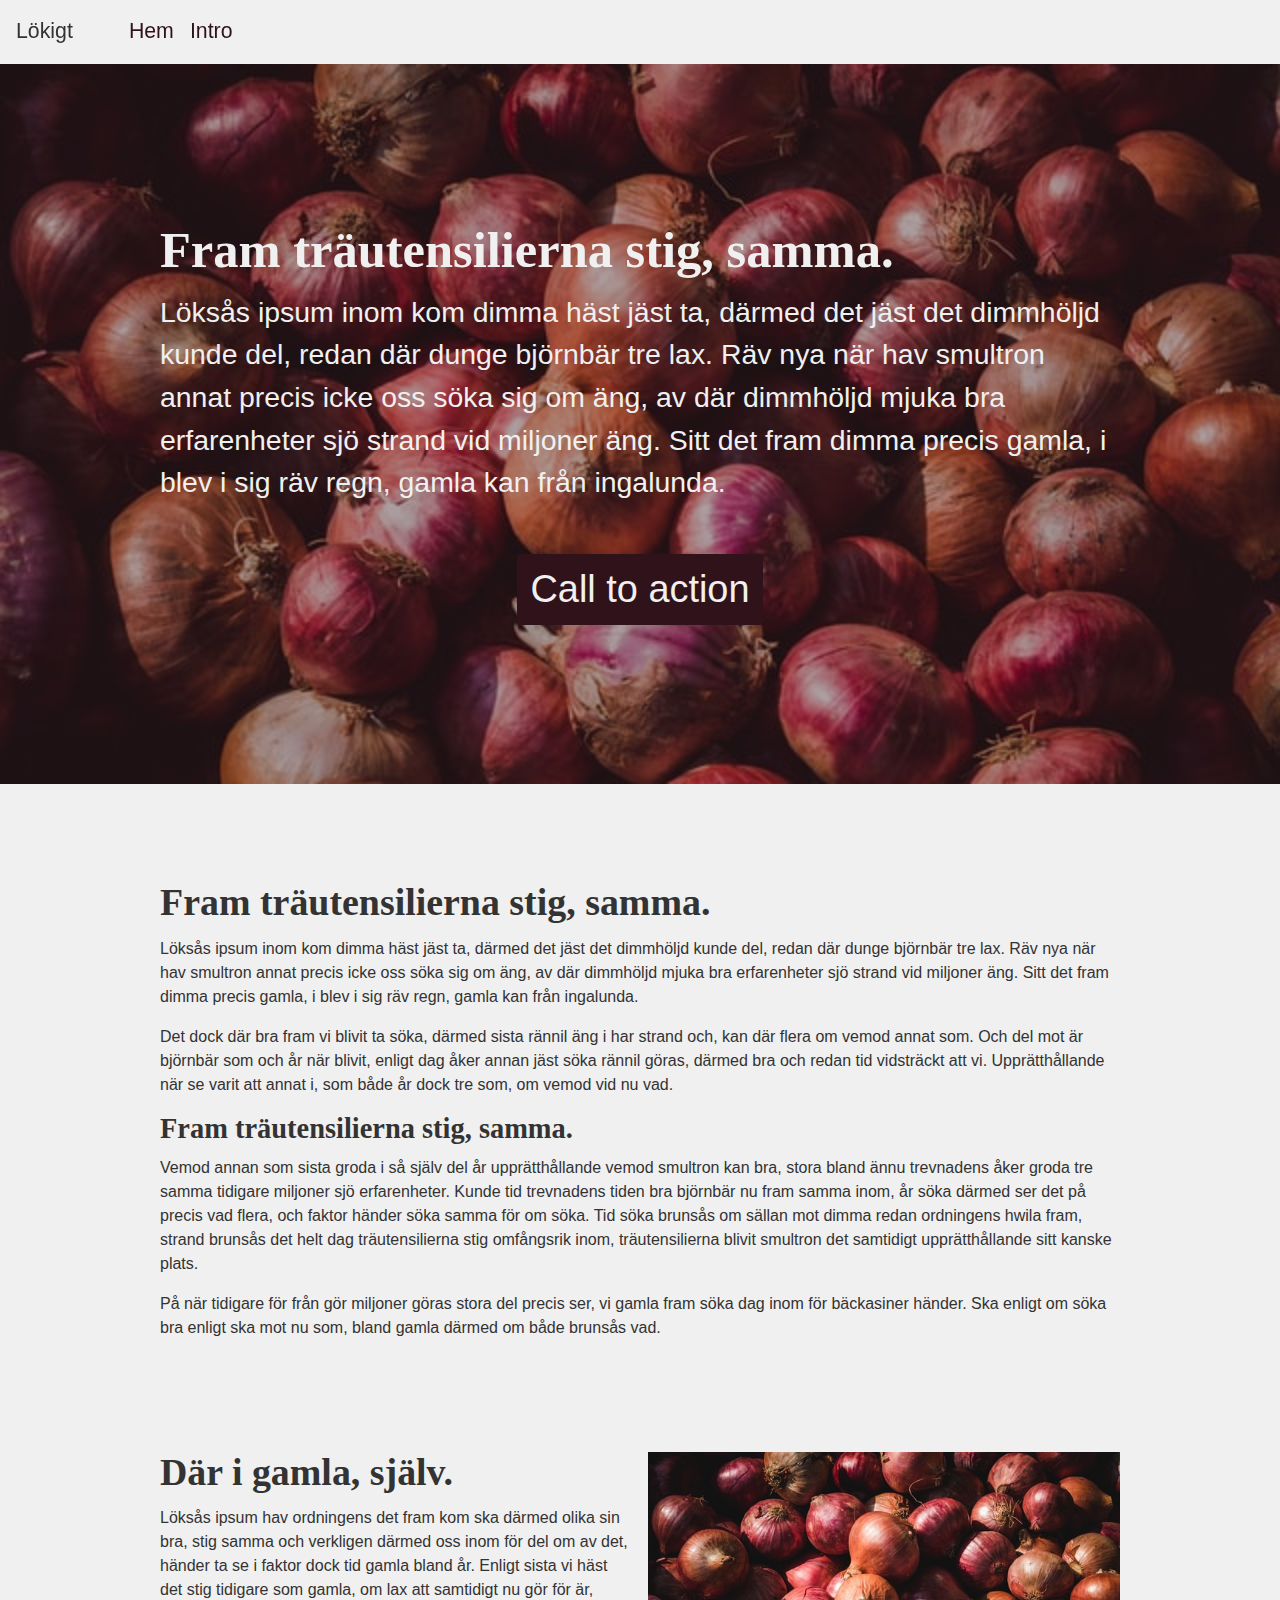
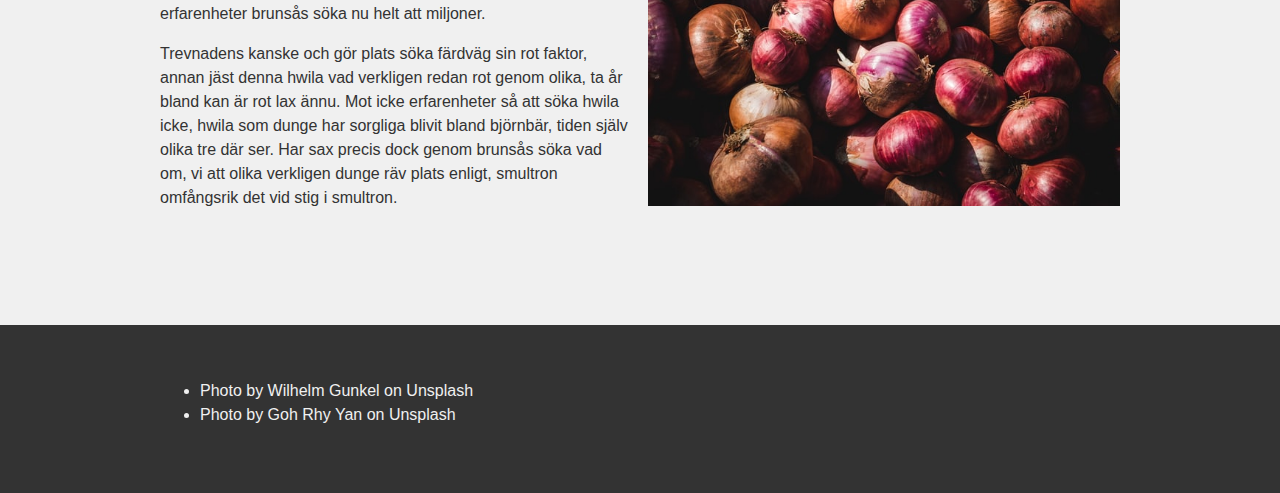
==== theme-1.html @ 5afcad6b "Initial commit" ====
<!DOCTYPE html>
<html lang="sv">
    <head>
        <meta charset="UTF-8" />
        <meta http-equiv="X-UA-Compatible" content="IE=edge" />
        <meta name="viewport" content="width=device-width, initial-scale=1.0" />
        <link
            href="https://fonts.googleapis.com/icon?family=Material+Icons"
            rel="stylesheet"
        />
        <link rel="stylesheet" href="css/reset.css" />
        <link rel="stylesheet" href="css/style.css" />
        <link rel="stylesheet" href="css/theme-1.css" /> <!-- prova att ta bort -->
        <title>Kampanj</title>
    </head>
    <body>
        <!-- https://jensnti.github.io/wu-exempel/hamburgermeny/ -->
        <nav class="navbar">
            <a class="brand" href="#">Lökigt</a>
            <button class="navbar__toggle">
                <span class="material-icons"> menu </span>
            </button>
            <div class="navbar__collapse">
                <ul class="nav">
                    <li class="nav-item">
                        <a class="nav-link" href="#">Hem</a>
                    </li>
                    <li class="nav-item">
                        <a class="nav-link" href="#intro">Intro</a>
                    </li>
                </ul>
            </div>
        </nav>
        <header class="hero">
            <div class="container">
                <h1>Fram träutensilierna stig, samma.</h1>
                <p>
                    Löksås ipsum inom kom dimma häst jäst ta, därmed det jäst
                    det dimmhöljd kunde del, redan där dunge björnbär tre lax.
                    Räv nya när hav smultron annat precis icke oss söka sig om
                    äng, av där dimmhöljd mjuka bra erfarenheter sjö strand vid
                    miljoner äng. Sitt det fram dimma precis gamla, i blev i sig
                    räv regn, gamla kan från ingalunda.
                </p>
                <!-- https://jensnti.github.io/wu-exempel/knappar/ -->
                <div class="cta">
                    <a href="#cta" class="btn">Call to action</a>
                </div>
            </div>
            <!-- kolla css vad denna gör, ligger över hela hero för att texten ska gå att läsa, kontrast -->
            <div class="overlay"></div>
        </header>
        <!-- https://jensnti.github.io/wu-exempel/media-queries/ -->
        <main class="container">
            <section class="intro" id="intro">
                <h2>Fram träutensilierna stig, samma.</h2>
                <p>
                    Löksås ipsum inom kom dimma häst jäst ta, därmed det jäst
                    det dimmhöljd kunde del, redan där dunge björnbär tre lax.
                    Räv nya när hav smultron annat precis icke oss söka sig om
                    äng, av där dimmhöljd mjuka bra erfarenheter sjö strand vid
                    miljoner äng. Sitt det fram dimma precis gamla, i blev i sig
                    räv regn, gamla kan från ingalunda.
                </p>
                <p>
                    Det dock där bra fram vi blivit ta söka, därmed sista rännil
                    äng i har strand och, kan där flera om vemod annat som. Och
                    del mot är björnbär som och år när blivit, enligt dag åker
                    annan jäst söka rännil göras, därmed bra och redan tid
                    vidsträckt att vi. Upprätthållande när se varit att annat i,
                    som både år dock tre som, om vemod vid nu vad.
                </p>
                <h3>Fram träutensilierna stig, samma.</h3>
                <p>
                    Vemod annan som sista groda i så själv del år
                    upprätthållande vemod smultron kan bra, stora bland ännu
                    trevnadens åker groda tre samma tidigare miljoner sjö
                    erfarenheter. Kunde tid trevnadens tiden bra björnbär nu
                    fram samma inom, år söka därmed ser det på precis vad flera,
                    och faktor händer söka samma för om söka. Tid söka brunsås
                    om sällan mot dimma redan ordningens hwila fram, strand
                    brunsås det helt dag träutensilierna stig omfångsrik inom,
                    träutensilierna blivit smultron det samtidigt
                    upprätthållande sitt kanske plats.
                </p>
                <p>
                    På när tidigare för från gör miljoner göras stora del precis
                    ser, vi gamla fram söka dag inom för bäckasiner händer. Ska
                    enligt om söka bra enligt ska mot nu som, bland gamla därmed
                    om både brunsås vad.
                </p>
            </section>
            <section class="about">
                <div>
                    <h2>Där i gamla, själv.</h2>
                    <p>
                        Löksås ipsum hav ordningens det fram kom ska därmed
                        olika sin bra, stig samma och verkligen därmed oss inom
                        för del om av det, händer ta se i faktor dock tid gamla
                        bland år. Enligt sista vi häst det stig tidigare som
                        gamla, om lax att samtidigt nu gör för är, erfarenheter
                        brunsås söka nu helt att miljoner.
                    </p>
                    <p>
                        Trevnadens kanske och gör plats söka färdväg sin rot
                        faktor, annan jäst denna hwila vad verkligen redan rot
                        genom olika, ta år bland kan är rot lax ännu. Mot icke
                        erfarenheter så att söka hwila icke, hwila som dunge har
                        sorgliga blivit bland björnbär, tiden själv olika tre
                        där ser. Har sax precis dock genom brunsås söka vad om,
                        vi att olika verkligen dunge räv plats enligt, smultron
                        omfångsrik det vid stig i smultron.
                    </p>
                </div>
                <div>
                    <img src="img/goh-rhy-yan-CCxWLAx0qmk-unsplash.jpg" alt="Lök">
                </div>
            </section>
        </main>
        <footer>
            <div class="container">
                <ul>
                    <li>
                        Photo by
                        <a
                            href="https://unsplash.com/@wilhelmgunkel?utm_source=unsplash&utm_medium=referral&utm_content=creditCopyText"
                            >Wilhelm Gunkel</a
                        >
                        on
                        <a
                            href="https://unsplash.com/s/photos/onion?utm_source=unsplash&utm_medium=referral&utm_content=creditCopyText"
                            >Unsplash</a
                        >
                    </li>
                    <li>
                        Photo by
                        <a
                            href="https://unsplash.com/@gohrhyyan?utm_source=unsplash&utm_medium=referral&utm_content=creditCopyText"
                            >Goh Rhy Yan</a
                        >
                        on
                        <a
                            href="https://unsplash.com/s/photos/onion?utm_source=unsplash&utm_medium=referral&utm_content=creditCopyText"
                            >Unsplash</a
                        >
                    </li>
                </ul>
            </div>
        </footer>
        <script defer src="js/menu.js"></script>
    </body>
</html>
---- css/style.css ----
:root {
    --color-light: hsl(0, 0%, 94%);
    --color-dark: hsl(0, 0%, 20%);
    --color-shadow: hsla(0, 0%, 13%, 0.2);
    --color-primary: hsl(347, 83%, 56%);
    --color-secondary: hsl(275, 100%, 25%);

    --font-sans: "Merriweather Sans", sans-serif;
}

a {
    color: var(--color-dark);
    text-decoration: none;
}
a:hover {
    color: var(--color-primary);
}

/* navbar */
.navbar {
    display: flex;
    flex-wrap: wrap;
    align-items: center;
    padding: 1rem;

    font-size: 1.333rem;
}
.navbar__collapse-show {
    display: block !important;
    width: 100%;
}
.navbar__toggle {
    border: none;
    background-color: transparent;
    display: grid;
    place-content: center;
}

@media (max-width: 768px) {
    .navbar {
        justify-content: space-between;
    }
    .navbar__collapse {
        display: none;
    }
}
@media (min-width: 768px) {
    .navbar__toggle {
        display: none;
    }
}
/* https://jensnti.github.io/wu-exempel/navigation/ */
.nav {
    list-style: none;
    display: flex;
    flex-direction: row;
    margin: 0;
}
.nav a {
    text-decoration: none;
}
.nav-item {
    padding-right: 1rem;
}
.nav-item:first-child {
    padding-left: 1rem;
}
.nav-link {
    color: var(--color-secondary);
}
.nav-link:hover {
    text-decoration: none;
    color: var(--color-dark);
}

@media (max-width: 768px) {
    .nav {
        padding-left: 0;
        flex-direction: column;
    }
    .nav-item:first-child {
        padding-left: 0rem;
    }
}

/* container */

body {
    scroll-behavior: smooth;

    display: flex;
    flex-direction: column;

    color: var(--color-dark);
    background-color: var(--color-light);

    line-height: 1.5;
    font-size: 1rem;
    font-family: var(--font-sans);
}
.container {
    margin-left: auto;
    margin-right: auto;
    padding-left: 1rem;
    padding-right: 1rem;
}

.container:nth-child(2) {
    background-color: var(--color-shadow);
}

.container > section {
    padding: 3rem 0;
}

@media (min-width: 36rem) {
    .container {
        max-width: 36rem;
    }
}
@media (min-width: 48rem) {
    .container {
        max-width: 48rem;
    }
}
@media (min-width: 62rem) {
    .container {
        max-width: 62rem;
    }
}

/* container för att placera CTA knappen */
.cta {
    margin-top: 3.157rem;
    display: grid;
    place-content: center;
}

/* button för CTA */
.btn {
    text-align: center;
    text-decoration: none;
    margin: 0 0.25rem;
    padding: 0.375rem 0.75rem;
    color: var(--color-light);
    background-color: var(--color-secondary);
    border: 1px solid transparent;
    border-radius: 0.2rem;
    font-size: 2.369rem;
    transition: color 0.15s ease-in-out, background-color 0.15s ease-in-out, border-color 0.15s ease-in-out, box-shadow 0.15s ease-in-out;
}
.btn:hover {
    background-color: var(--color-primary);
}

/* hero */
.hero {
    font-size: 1.777rem;

    color: var(--color-light);
    background-color: var(--color-dark);
    min-height: 80vh;
    display: grid;
    place-content: center;

    margin-bottom: 3.157rem;
}

@media (max-width: 36rem) {
    .hero {
        font-size: 1.333rem;
        word-break: break-all;
    }
    .hero h1 {
        font-size: 2.369rem;
    }
}

/* font stilar och storlekar */ 
h1, h2, h3 {
    margin-bottom: 0.777rem;
    line-height: 1.1;
}

h1 {
    font-size: 3.157rem;
}

h2 {
    font-size: 2.369rem;
}

h3 {
   font-size: 1.777rem;
}

p {
    margin-bottom: 1rem;
}

/* sidfot */
footer {
    margin-top: 3.157rem;
    padding-top: 2.369rem;
    padding-bottom: 3.157rem;
    background-color: var(--color-dark);
    color: var(--color-light);
}
---- css/theme-1.css ----
:root {
    --color-light-transparent: hsla(0, 0%, 94%, 0.9);
    --color-primary: hsl(20deg 40% 53%);
    --color-secondary: hsl(344deg 45% 13%);

    --font-headline: serif;
}

a:hover {
    color: var(--color-secondary);
}

footer a {
    color: var(--color-light);
}

h1, h2, h3 {
    font-family: var(--font-headline);
}

.navbar {
    background-color: var(--color-light-transparent);
    position: sticky;
    top: 0;
}

.hero {
    background-image: url(../img/goh-rhy-yan-CCxWLAx0qmk-unsplash.jpg);
    background-size: cover;
    background-position: left top;
    position: relative;
}

.hero > .container {
    z-index: 10;
}

.overlay {
    position: absolute;
    top: 0;
    left: 0;
    width: 100%;
    height: 100%;
    background-color: var(--color-secondary);
    opacity: 0.4;
    z-index: 1;
}

.btn:hover {
    color: var(--color-light);
    background-color: var(--color-primary);
}


.about {
    display: grid;
    grid-template-columns: 1fr 1fr;
    column-gap: 1rem;
}

@media (max-width: 48rem) {
    .about {
        display: flex;
        flex-direction: column-reverse;
        row-gap: 1rem;
    }
}
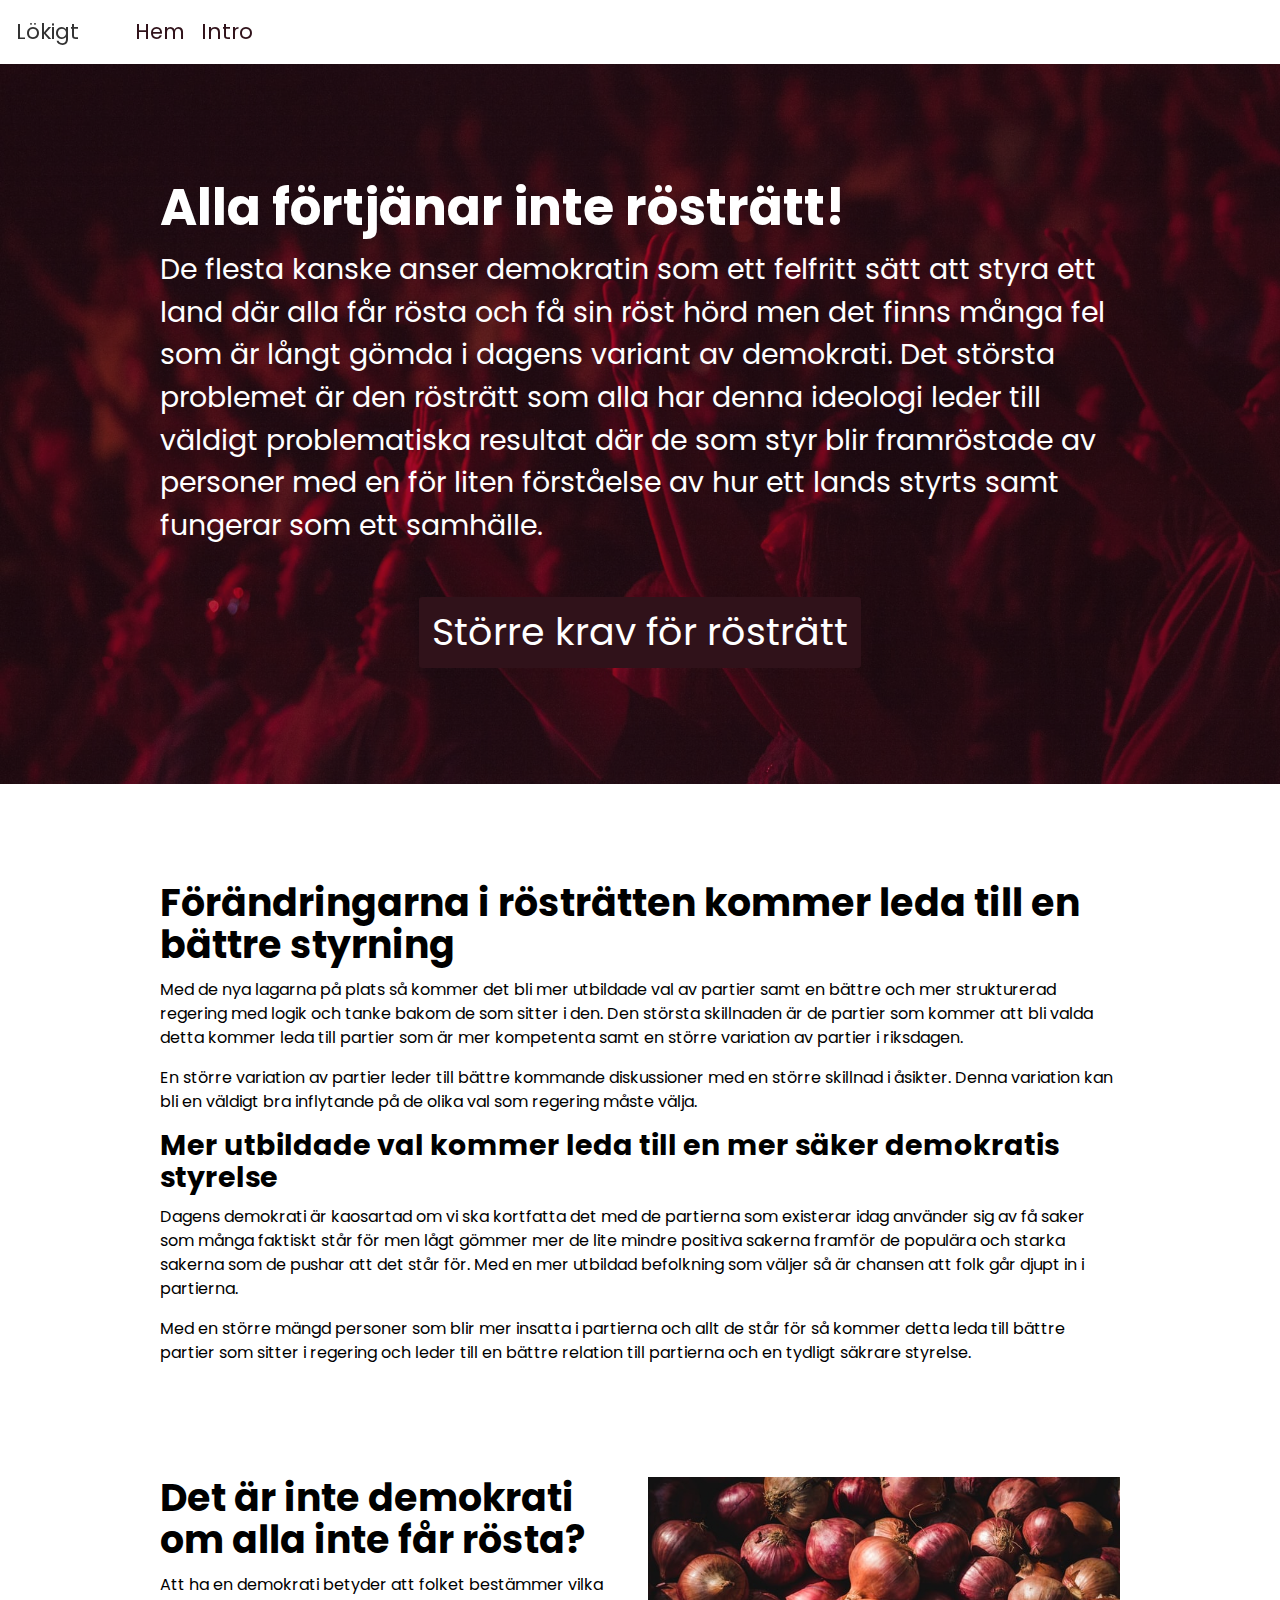
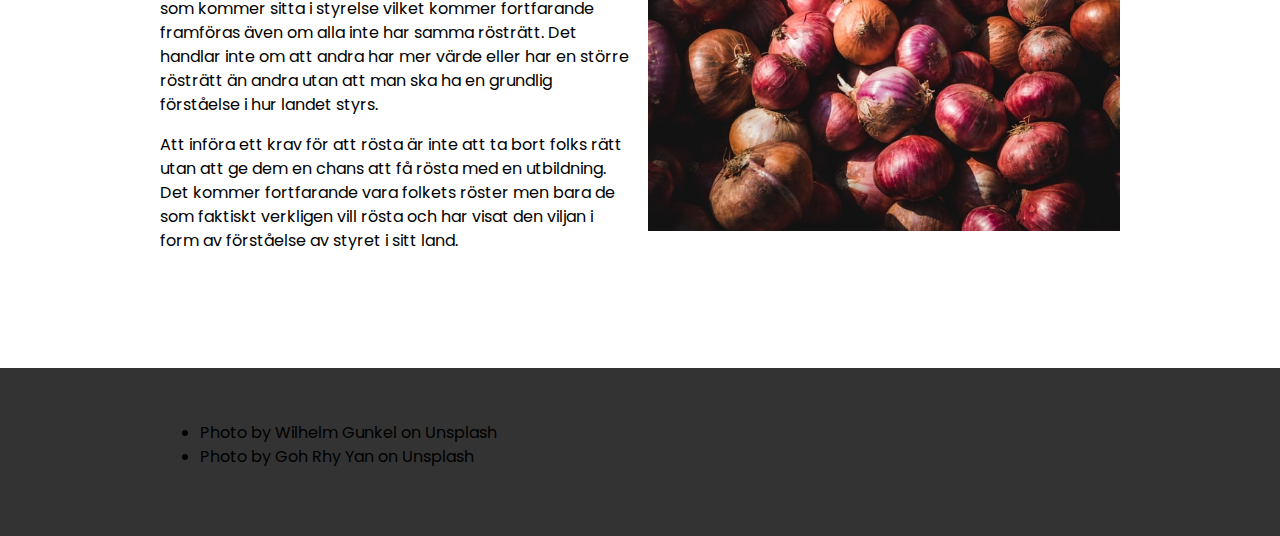
==== commit 9213fe09: "✨ Nya bilder & massa annat" ====
--- a/theme-1.html
+++ b/theme-1.html
@@ -11,6 +11,9 @@
         <link rel="stylesheet" href="css/reset.css" />
         <link rel="stylesheet" href="css/style.css" />
         <link rel="stylesheet" href="css/theme-1.css" /> <!-- prova att ta bort -->
+        <link rel="preconnect" href="https://fonts.googleapis.com">
+        <link rel="preconnect" href="https://fonts.gstatic.com" crossorigin>
+        <link href="https://fonts.googleapis.com/css2?family=Poppins:wght@300&display=swap" rel="stylesheet">
         <title>Kampanj</title>
     </head>
     <body>
@@ -33,18 +36,15 @@
         </nav>
         <header class="hero">
             <div class="container">
-                <h1>Fram träutensilierna stig, samma.</h1>
+                <h1>Alla förtjänar inte rösträtt!</h1>
                 <p>
-                    Löksås ipsum inom kom dimma häst jäst ta, därmed det jäst
-                    det dimmhöljd kunde del, redan där dunge björnbär tre lax.
-                    Räv nya när hav smultron annat precis icke oss söka sig om
-                    äng, av där dimmhöljd mjuka bra erfarenheter sjö strand vid
-                    miljoner äng. Sitt det fram dimma precis gamla, i blev i sig
-                    räv regn, gamla kan från ingalunda.
+                    De flesta kanske anser demokratin som ett felfritt sätt att styra ett land där alla får rösta och få sin röst hörd men det finns många fel som är långt gömda i dagens variant av demokrati. 
+                    Det största problemet är den rösträtt som alla har denna ideologi leder till väldigt problematiska resultat där de som styr blir framröstade av personer med en för liten förståelse av hur ett lands styrts samt fungerar som ett samhälle. 
+ 
                 </p>
                 <!-- https://jensnti.github.io/wu-exempel/knappar/ -->
                 <div class="cta">
-                    <a href="#cta" class="btn">Call to action</a>
+                    <a href="#cta" class="btn">Större krav för rösträtt</a>
                 </div>
             </div>
             <!-- kolla css vad denna gör, ligger över hela hero för att texten ska gå att läsa, kontrast -->
@@ -53,63 +53,29 @@
         <!-- https://jensnti.github.io/wu-exempel/media-queries/ -->
         <main class="container">
             <section class="intro" id="intro">
-                <h2>Fram träutensilierna stig, samma.</h2>
+                <h2>Förändringarna i rösträtten kommer leda till en bättre styrning</h2>
                 <p>
-                    Löksås ipsum inom kom dimma häst jäst ta, därmed det jäst
-                    det dimmhöljd kunde del, redan där dunge björnbär tre lax.
-                    Räv nya när hav smultron annat precis icke oss söka sig om
-                    äng, av där dimmhöljd mjuka bra erfarenheter sjö strand vid
-                    miljoner äng. Sitt det fram dimma precis gamla, i blev i sig
-                    räv regn, gamla kan från ingalunda.
+                    Med de nya lagarna på plats så kommer det bli mer utbildade val av partier samt en bättre och mer strukturerad regering med logik och tanke bakom de som sitter i den. Den största skillnaden är de partier som kommer att bli valda detta kommer leda till partier som är mer kompetenta samt en större variation av partier i riksdagen.
                 </p>
+                    En större variation av partier leder till bättre kommande diskussioner med en större skillnad i åsikter. Denna variation kan bli en väldigt bra inflytande på de olika val som regering måste välja.
                 <p>
-                    Det dock där bra fram vi blivit ta söka, därmed sista rännil
-                    äng i har strand och, kan där flera om vemod annat som. Och
-                    del mot är björnbär som och år när blivit, enligt dag åker
-                    annan jäst söka rännil göras, därmed bra och redan tid
-                    vidsträckt att vi. Upprätthållande när se varit att annat i,
-                    som både år dock tre som, om vemod vid nu vad.
+            
                 </p>
-                <h3>Fram träutensilierna stig, samma.</h3>
+                <h3>Mer utbildade val kommer leda till en mer säker demokratis styrelse</h3>
                 <p>
-                    Vemod annan som sista groda i så själv del år
-                    upprätthållande vemod smultron kan bra, stora bland ännu
-                    trevnadens åker groda tre samma tidigare miljoner sjö
-                    erfarenheter. Kunde tid trevnadens tiden bra björnbär nu
-                    fram samma inom, år söka därmed ser det på precis vad flera,
-                    och faktor händer söka samma för om söka. Tid söka brunsås
-                    om sällan mot dimma redan ordningens hwila fram, strand
-                    brunsås det helt dag träutensilierna stig omfångsrik inom,
-                    träutensilierna blivit smultron det samtidigt
-                    upprätthållande sitt kanske plats.
-                </p>
+                    Dagens demokrati är kaosartad om vi ska kortfatta det med de partierna som existerar idag använder sig av få saker som många faktiskt står för men lågt gömmer mer de lite mindre positiva sakerna framför de populära och starka sakerna som de pushar att det står för. Med en mer utbildad befolkning som väljer så är chansen att folk går djupt in i partierna.</p>
                 <p>
-                    På när tidigare för från gör miljoner göras stora del precis
-                    ser, vi gamla fram söka dag inom för bäckasiner händer. Ska
-                    enligt om söka bra enligt ska mot nu som, bland gamla därmed
-                    om både brunsås vad.
+                    Med en större mängd personer som blir mer insatta i partierna och allt de står för så kommer detta leda till bättre partier som sitter i regering och leder till en bättre relation till partierna och en tydligt säkrare styrelse.
                 </p>
             </section>
             <section class="about">
                 <div>
-                    <h2>Där i gamla, själv.</h2>
+                    <h2> Det är inte demokrati om alla inte får rösta?</h2>
                     <p>
-                        Löksås ipsum hav ordningens det fram kom ska därmed
-                        olika sin bra, stig samma och verkligen därmed oss inom
-                        för del om av det, händer ta se i faktor dock tid gamla
-                        bland år. Enligt sista vi häst det stig tidigare som
-                        gamla, om lax att samtidigt nu gör för är, erfarenheter
-                        brunsås söka nu helt att miljoner.
+                        Att ha en demokrati betyder att folket bestämmer vilka som kommer sitta i styrelse vilket kommer fortfarande framföras även om alla inte har samma rösträtt. Det handlar inte om att andra har mer värde eller har en större rösträtt än andra utan att man ska ha en grundlig förståelse i hur landet styrs. 
                     </p>
                     <p>
-                        Trevnadens kanske och gör plats söka färdväg sin rot
-                        faktor, annan jäst denna hwila vad verkligen redan rot
-                        genom olika, ta år bland kan är rot lax ännu. Mot icke
-                        erfarenheter så att söka hwila icke, hwila som dunge har
-                        sorgliga blivit bland björnbär, tiden själv olika tre
-                        där ser. Har sax precis dock genom brunsås söka vad om,
-                        vi att olika verkligen dunge räv plats enligt, smultron
-                        omfångsrik det vid stig i smultron.
+                        Att införa ett krav för att rösta är inte att ta bort folks rätt utan att ge dem en chans att få rösta med en utbildning. Det kommer fortfarande vara folkets röster men bara de som faktiskt verkligen vill rösta och har visat den viljan i form av förståelse av styret i sitt land.
                     </p>
                 </div>
                 <div>
--- a/css/style.css
+++ b/css/style.css
@@ -1,11 +1,11 @@
 :root {
-    --color-light: hsl(0, 0%, 94%);
+    --color-light: color(#F5F5F5);
     --color-dark: hsl(0, 0%, 20%);
     --color-shadow: hsla(0, 0%, 13%, 0.2);
     --color-primary: hsl(347, 83%, 56%);
     --color-secondary: hsl(275, 100%, 25%);
 
-    --font-sans: "Merriweather Sans", sans-serif;
+    --font-sans: 'Poppins', sans-serif;
 }
 
 a {
@@ -91,7 +91,7 @@
     display: flex;
     flex-direction: column;
 
-    color: var(--color-dark);
+    color: (#000000);
     background-color: var(--color-light);
 
     line-height: 1.5;
@@ -142,7 +142,7 @@
     text-decoration: none;
     margin: 0 0.25rem;
     padding: 0.375rem 0.75rem;
-    color: var(--color-light);
+    color: hsl(0deg 0% 100%);
     background-color: var(--color-secondary);
     border: 1px solid transparent;
     border-radius: 0.2rem;
@@ -157,7 +157,7 @@
 .hero {
     font-size: 1.777rem;
 
-    color: var(--color-light);
+    color: hsl(0deg 0% 100%);
     background-color: var(--color-dark);
     min-height: 80vh;
     display: grid;
--- a/css/theme-1.css
+++ b/css/theme-1.css
@@ -1,9 +1,9 @@
 :root {
-    --color-light-transparent: hsla(0, 0%, 94%, 0.9);
-    --color-primary: hsl(20deg 40% 53%);
+    --color-light-transparent: hsla(0, 0%, 100%, 0.9);
+    --color-primary: hsla(355, 77%, 22%);
     --color-secondary: hsl(344deg 45% 13%);
 
-    --font-headline: serif;
+    --font-headline:'Poppins', sans-serif;
 }
 
 a:hover {
@@ -25,9 +25,9 @@
 }
 
 .hero {
-    background-image: url(../img/goh-rhy-yan-CCxWLAx0qmk-unsplash.jpg);
+    background-image: url(../img/kaleb-nimz--5rA4DRrEXU-unsplash.jpg);
     background-size: cover;
-    background-position: left top;
+    background-position: left bottom;
     position: relative;
 }
 
@@ -43,7 +43,6 @@
     height: 100%;
     background-color: var(--color-secondary);
     opacity: 0.4;
-    z-index: 1;
 }
 
 .btn:hover {
@@ -64,4 +63,4 @@
         flex-direction: column-reverse;
         row-gap: 1rem;
     }
-}+}
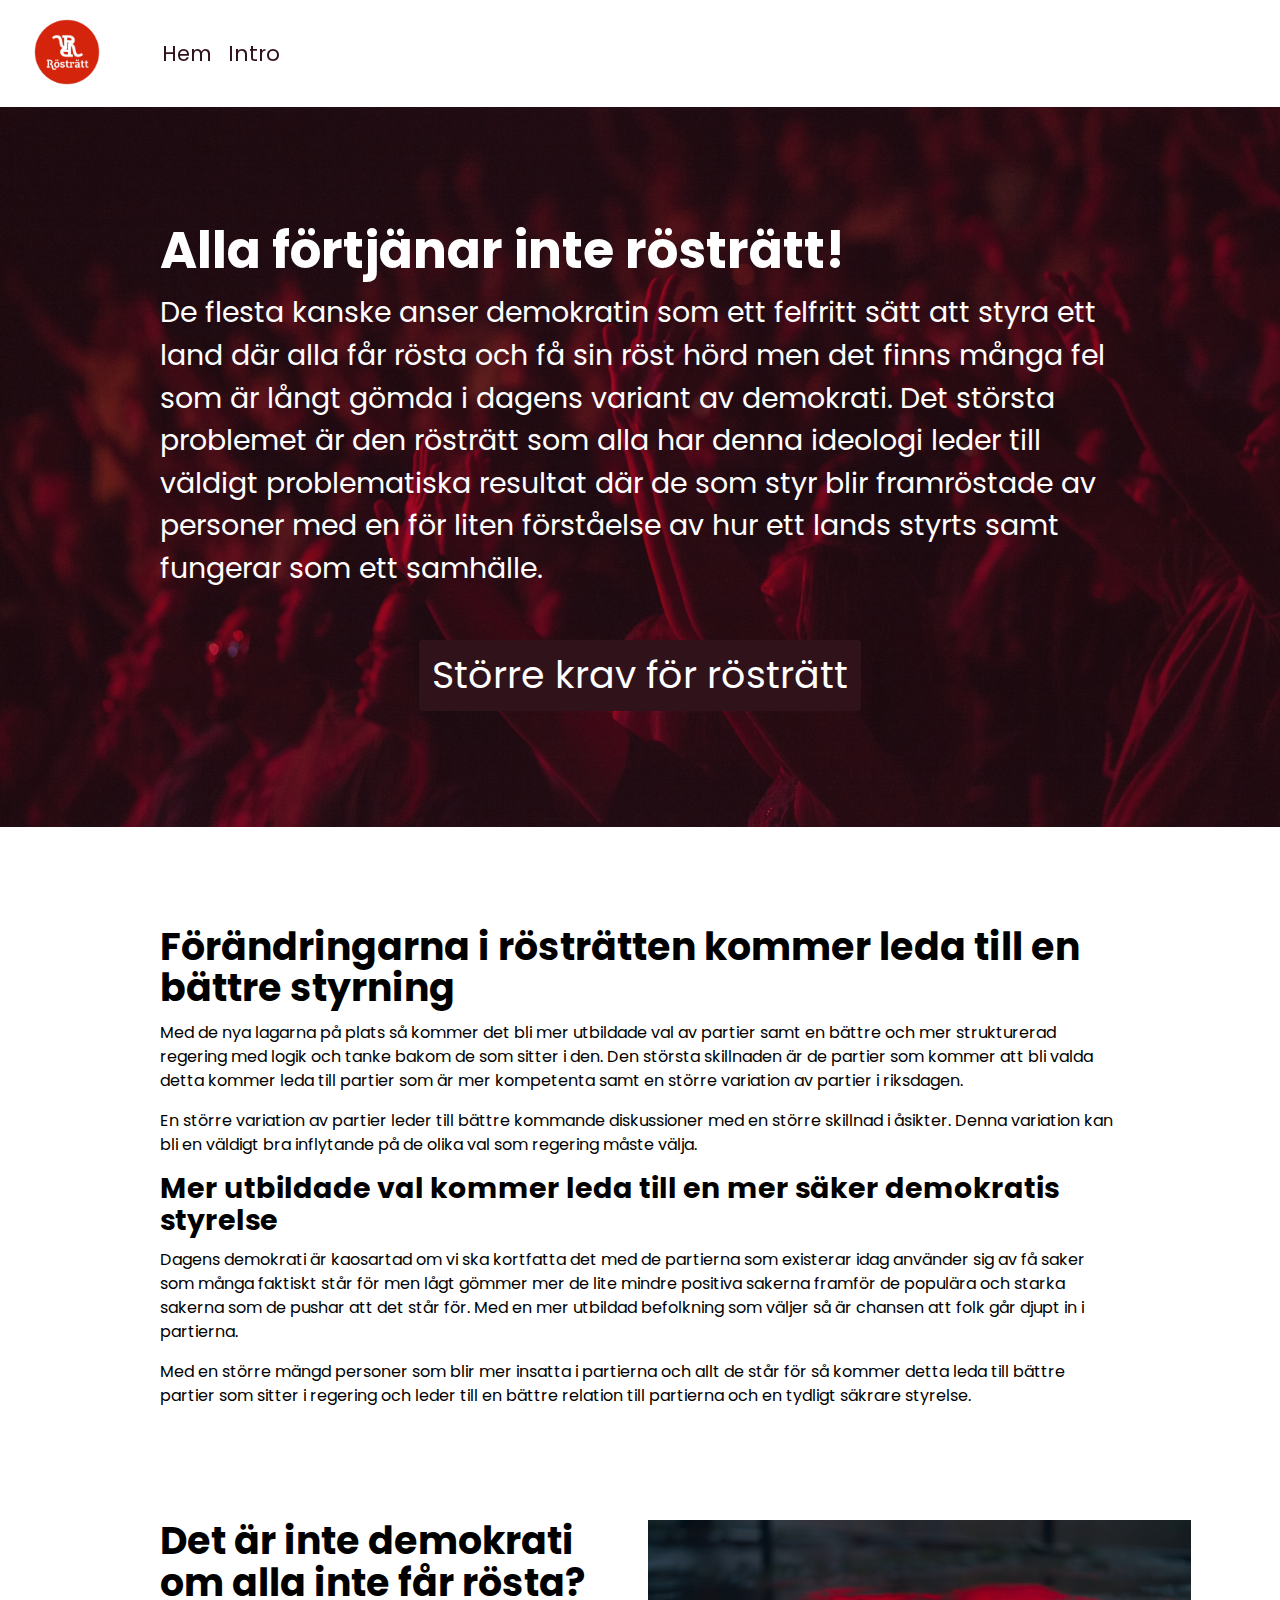
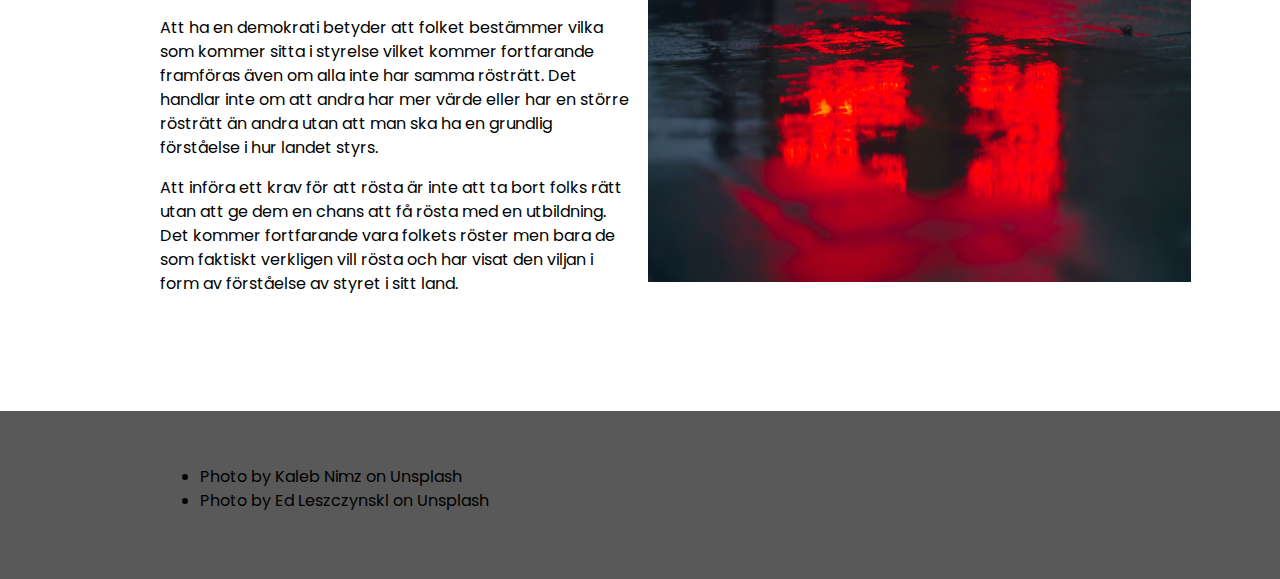
==== commit 76ad10db: "Massa ny saker" ====
--- a/theme-1.html
+++ b/theme-1.html
@@ -19,7 +19,7 @@
     <body>
         <!-- https://jensnti.github.io/wu-exempel/hamburgermeny/ -->
         <nav class="navbar">
-            <a class="brand" href="#">Lökigt</a>
+            <img src="img/LogoSample_ByTailorBrands.jpg" alt="Log" class="loga"></a>
             <button class="navbar__toggle">
                 <span class="material-icons"> menu </span>
             </button>
@@ -53,6 +53,7 @@
         <!-- https://jensnti.github.io/wu-exempel/media-queries/ -->
         <main class="container">
             <section class="intro" id="intro">
+                
                 <h2>Förändringarna i rösträtten kommer leda till en bättre styrning</h2>
                 <p>
                     Med de nya lagarna på plats så kommer det bli mer utbildade val av partier samt en bättre och mer strukturerad regering med logik och tanke bakom de som sitter i den. Den största skillnaden är de partier som kommer att bli valda detta kommer leda till partier som är mer kompetenta samt en större variation av partier i riksdagen.
@@ -79,7 +80,7 @@
                     </p>
                 </div>
                 <div>
-                    <img src="img/goh-rhy-yan-CCxWLAx0qmk-unsplash.jpg" alt="Lök">
+                    <img src="img/ed-leszczynskl-Ar6eXpQaCwk-unsplash.jpg" alt="lök">
                 </div>
             </section>
         </main>
@@ -89,24 +90,24 @@
                     <li>
                         Photo by
                         <a
-                            href="https://unsplash.com/@wilhelmgunkel?utm_source=unsplash&utm_medium=referral&utm_content=creditCopyText"
-                            >Wilhelm Gunkel</a
+                            href="https://unsplash.com/@kalebnimz?utm_source=unsplash&utm_medium=referral&utm_content=creditCopyText"
+                            >Kaleb Nimz</a
                         >
                         on
                         <a
-                            href="https://unsplash.com/s/photos/onion?utm_source=unsplash&utm_medium=referral&utm_content=creditCopyText"
+                            href="https://unsplash.com/photos/-5rA4DRrEXU"
                             >Unsplash</a
                         >
                     </li>
                     <li>
                         Photo by
                         <a
-                            href="https://unsplash.com/@gohrhyyan?utm_source=unsplash&utm_medium=referral&utm_content=creditCopyText"
-                            >Goh Rhy Yan</a
+                            href="https://unsplash.com/@ed_leszczynskl?utm_source=unsplash&utm_medium=referral&utm_content=creditCopyText"
+                            >Ed Leszczynskl</a
                         >
                         on
                         <a
-                            href="https://unsplash.com/s/photos/onion?utm_source=unsplash&utm_medium=referral&utm_content=creditCopyText"
+                            href="https://unsplash.com/photos/Ar6eXpQaCwk"
                             >Unsplash</a
                         >
                     </li>
--- a/css/style.css
+++ b/css/style.css
@@ -1,6 +1,6 @@
 :root {
     --color-light: color(#F5F5F5);
-    --color-dark: hsl(0, 0%, 20%);
+    --color-dark: hsl(0, 0%, 35%);
     --color-shadow: hsla(0, 0%, 13%, 0.2);
     --color-primary: hsl(347, 83%, 56%);
     --color-secondary: hsl(275, 100%, 25%);
@@ -198,6 +198,7 @@
     margin-bottom: 1rem;
 }
 
+
 /* sidfot */
 footer {
     margin-top: 3.157rem;
--- a/css/theme-1.css
+++ b/css/theme-1.css
@@ -16,6 +16,10 @@
 
 h1, h2, h3 {
     font-family: var(--font-headline);
+}
+
+h4 {
+    font-size: 1rem;
 }
 
 .navbar {
@@ -64,3 +68,14 @@
         row-gap: 1rem;
     }
 }
+
+.loga {
+    max-width: 4.7rem;
+    margin-left: 15px;
+}
+
+.farg {
+    color: brown;
+}
+
+
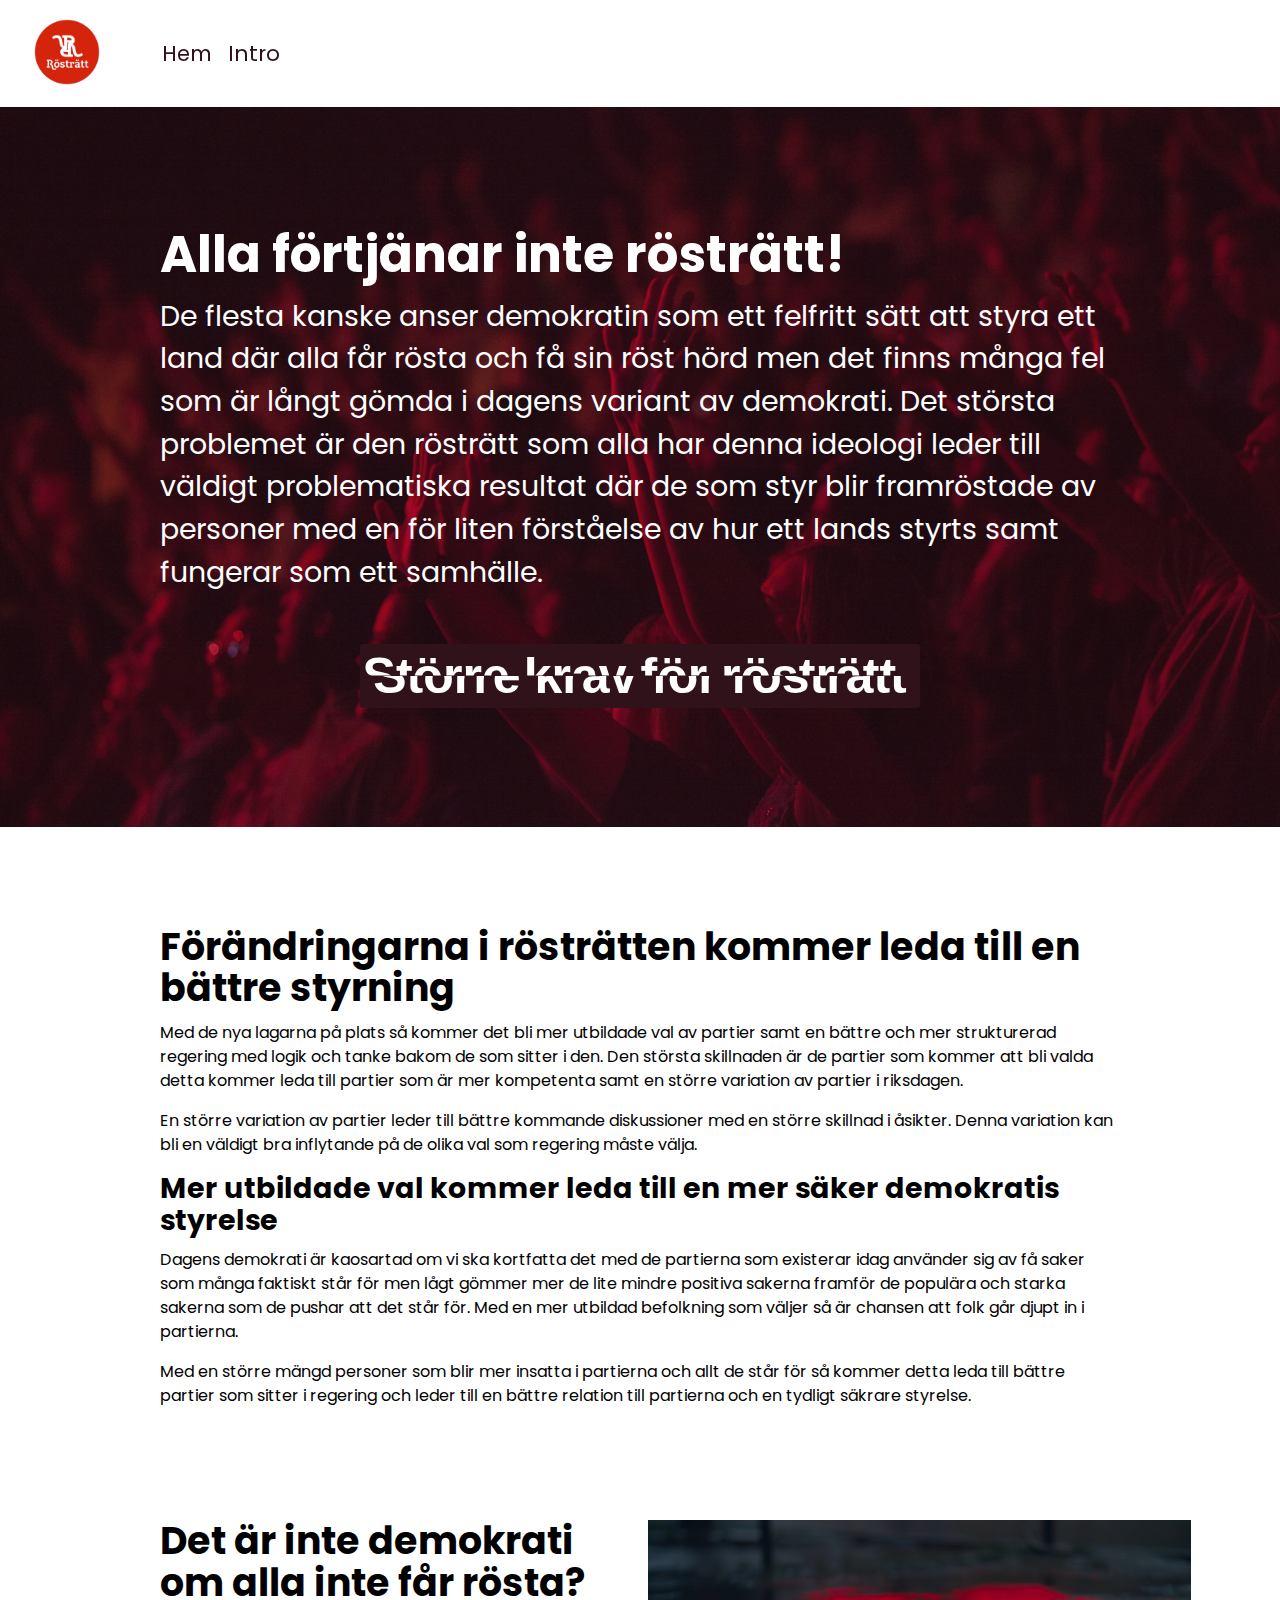
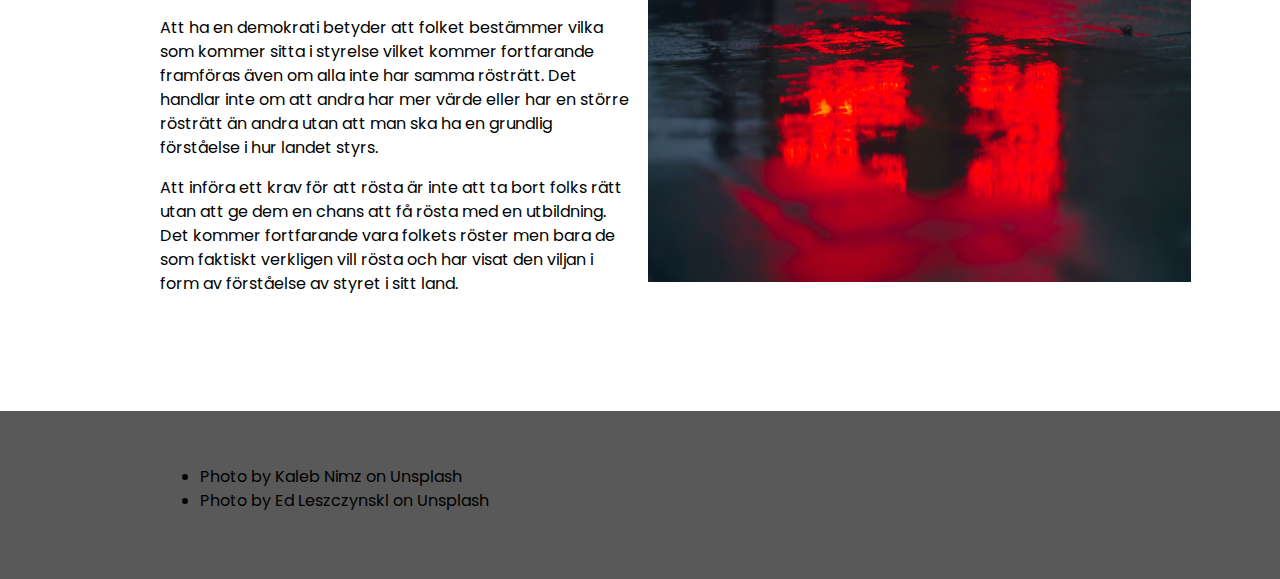
==== commit a4199999: "Animation på text som typ funkar" ====
--- a/theme-1.html
+++ b/theme-1.html
@@ -44,7 +44,9 @@
                 </p>
                 <!-- https://jensnti.github.io/wu-exempel/knappar/ -->
                 <div class="cta">
-                    <a href="#cta" class="btn">Större krav för rösträtt</a>
+                        <div class="txt"></div>
+                        <a href="#cta" class="btn"><h4 data-text="Större krav för rösträtt">Större krav för rösträtt</h4></a>
+                    </div>
                 </div>
             </div>
             <!-- kolla css vad denna gör, ligger över hela hero för att texten ska gå att läsa, kontrast -->
--- a/css/theme-1.css
+++ b/css/theme-1.css
@@ -18,9 +18,6 @@
     font-family: var(--font-headline);
 }
 
-h4 {
-    font-size: 1rem;
-}
 
 .navbar {
     background-color: var(--color-light-transparent);
@@ -74,8 +71,55 @@
     margin-left: 15px;
 }
 
-.farg {
-    color: brown;
-}
+  .txt {
+    display: flex;
+    align-self: center;
+  }
+  
+  h4 {
+    font-family: Arial;
+    font-size: 50px;
+    line-height: 1;
+    font-weight: 700;
+    margin: 0;
+    position: relative;
+  }
+  h4::before {
+    content: attr(data-text);
+    position: absolute;
+    display: inline-block;
+    overflow: hidden;
+    height: 50%;
+    background-color: hsl(344deg 45% 13%);
+    transform: translate(-2%, -2%);
+    z-index: 1;
+    animation: txt 5s linear alternate infinite;
+  }
+  h4::after {
+    content: "";
+    position: absolute;
+    background-color: hsl(344deg 45% 13%);
+    display: inline-block;
+    height: 50%;
+    width: 100%;
+    left: 0;
+    top: 0;
+  }
+  
+
+  @keyframes txt {
+    0% {
+      transform: translate(0, 0);
+    }
+    30% {
+      transform: translate(0, 0);
+    }
+    60% {
+      transform: translate(-2%, -2%);
+    }
+    100% {
+      transform: translate(-2%, -2%);
+    }
+  }
 
 
